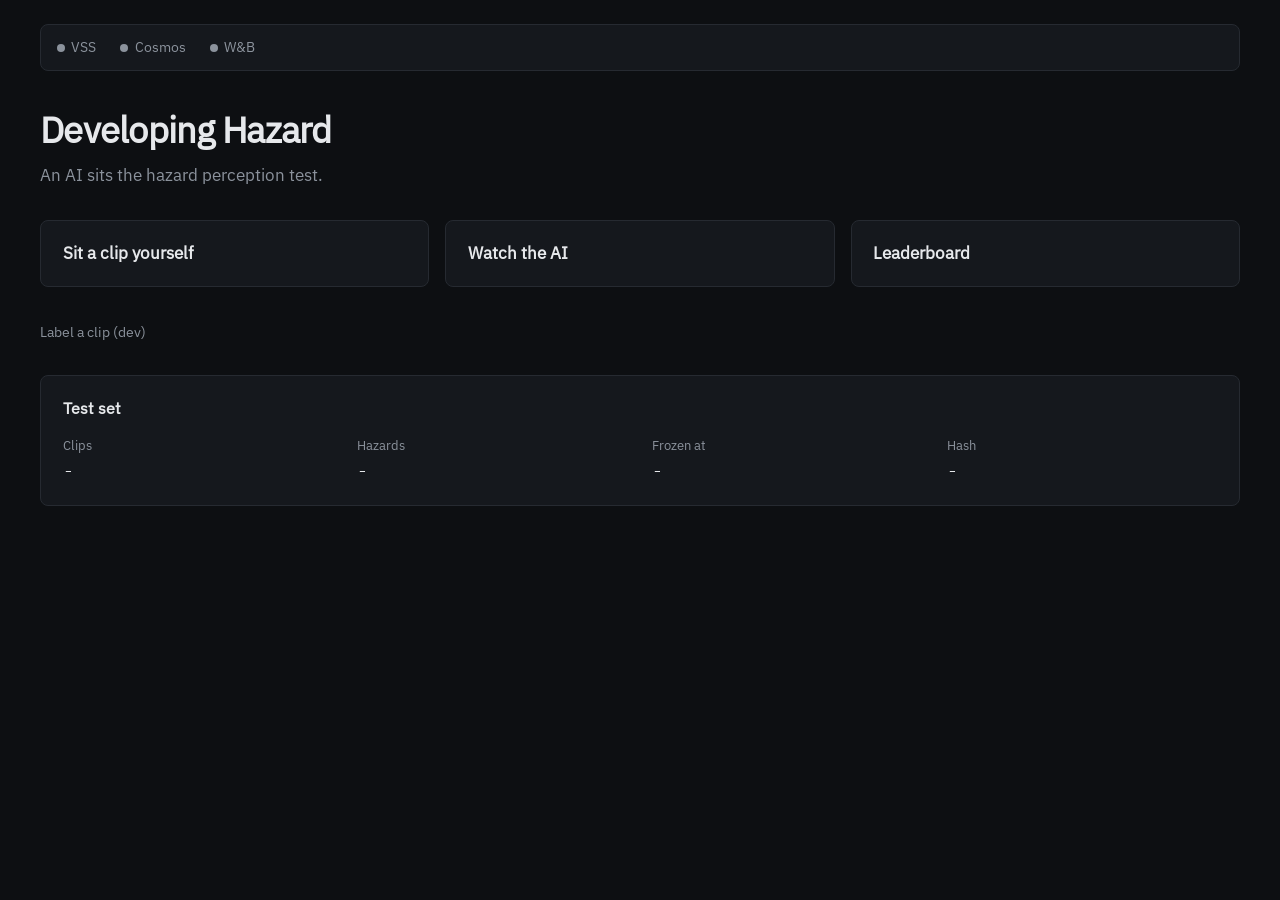
==== web/index.html @ b66892cf "Add the Phase 1 app skeleton, example stubs, and hello-world deploy. The dev server and pod need a c" ====
<!DOCTYPE html>
<html lang="en-GB">
  <head>
    <meta charset="utf-8" />
    <meta name="viewport" content="width=device-width, initial-scale=1" />
    <title>Developing Hazard</title>
    <link rel="stylesheet" href="style.css" />
  </head>
  <body>
    <div id="app"></div>
    <script type="module" src="app.js"></script>
    <script type="module" src="label.js"></script>
  </body>
</html>
---- web/style.css ----
@font-face {
  font-family: "IBM Plex Sans";
  font-style: normal;
  font-weight: 400;
  font-display: swap;
  src: url("fonts/ibm-plex-sans-400.woff2") format("woff2");
}

@font-face {
  font-family: "IBM Plex Mono";
  font-style: normal;
  font-weight: 400;
  font-display: swap;
  src: url("fonts/ibm-plex-mono-400.woff2") format("woff2");
}

:root {
  --bg: #0d0f12;
  --panel: #15181d;
  --border: #262a31;
  --text: #e6e8eb;
  --muted: #8b929c;
  --amber: #f5a524;
  --cyan: #22d3ee;
  --magenta: #e879f9;
  --red: #ef4444;
  --green: #22c55e;
}

*,
*::before,
*::after {
  box-sizing: border-box;
}

body {
  margin: 0;
  min-height: 100vh;
  background: var(--bg);
  color: var(--text);
  font-family: "IBM Plex Sans", system-ui, sans-serif;
  line-height: 1.5;
  padding: 1.5rem clamp(1rem, 3vw, 2.5rem) 2.5rem;
}

.mono,
.stat-value,
.health-strip .status-text {
  font-family: "IBM Plex Mono", ui-monospace, monospace;
}

a {
  color: var(--cyan);
  text-decoration: none;
}

a:hover {
  text-decoration: underline;
}

.app-shell {
  max-width: 1200px;
  margin: 0 auto;
}

.health-strip {
  display: flex;
  flex-wrap: wrap;
  align-items: center;
  gap: 1rem 1.5rem;
  padding: 0.75rem 1rem;
  background: var(--panel);
  border: 1px solid var(--border);
  border-radius: 8px;
  margin-bottom: 2rem;
  font-size: 0.875rem;
  color: var(--muted);
}

.health-item {
  display: inline-flex;
  align-items: center;
  gap: 0.4rem;
}

.health-dot {
  width: 8px;
  height: 8px;
  border-radius: 50%;
  background: var(--muted);
  flex-shrink: 0;
}

.health-dot.ok {
  background: var(--green);
}

.health-dot.bad {
  background: var(--red);
}

.home-header {
  margin-bottom: 2rem;
}

.home-header h1 {
  margin: 0 0 0.35rem;
  font-size: clamp(1.75rem, 3vw, 2.25rem);
  font-weight: 600;
  letter-spacing: -0.02em;
}

.home-header .subtitle {
  margin: 0;
  color: var(--muted);
  font-size: 1.05rem;
}

.card-grid {
  display: grid;
  grid-template-columns: repeat(auto-fit, minmax(220px, 1fr));
  gap: 1rem;
  margin-bottom: 1.25rem;
}

.card {
  display: block;
  padding: 1.25rem 1.35rem;
  background: var(--panel);
  border: 1px solid var(--border);
  border-radius: 8px;
  color: var(--text);
  transition: border-color 0.15s ease;
}

.card:hover {
  border-color: var(--muted);
  text-decoration: none;
}

.card-title {
  font-weight: 600;
  font-size: 1.05rem;
}

.dev-link {
  display: inline-block;
  margin-bottom: 2rem;
  font-size: 0.9rem;
  color: var(--muted);
}

.dev-link a {
  color: var(--muted);
}

.dev-link a:hover {
  color: var(--text);
}

.panel {
  background: var(--panel);
  border: 1px solid var(--border);
  border-radius: 8px;
  padding: 1.25rem 1.35rem;
  margin-bottom: 1.5rem;
}

.panel h2 {
  margin: 0 0 1rem;
  font-size: 1rem;
  font-weight: 600;
  color: var(--text);
}

.stats-grid {
  display: grid;
  grid-template-columns: repeat(auto-fit, minmax(140px, 1fr));
  gap: 1rem 1.5rem;
}

.stat-label {
  font-size: 0.8rem;
  color: var(--muted);
  margin-bottom: 0.2rem;
}

.stat-value {
  font-size: 1.1rem;
}

.route-screen {
  max-width: 960px;
}

.route-screen p {
  color: var(--muted);
  font-size: 1.05rem;
}

.score {
  font-family: "IBM Plex Mono", ui-monospace, monospace;
  font-size: 48px;
  line-height: 1;
  font-weight: 400;
  color: var(--green);
}

.player-host {
  position: relative;
  max-width: 960px;
}

.player-host video {
  display: block;
  width: 100%;
  max-width: 960px;
  background: #000;
}

.player-host video.player-hidden {
  position: absolute;
  width: 1px;
  height: 1px;
  opacity: 0;
  pointer-events: none;
}

.player-empty {
  padding: 2rem;
  text-align: center;
  color: var(--muted);
  background: var(--panel);
  border: 1px dashed var(--border);
  border-radius: 8px;
}
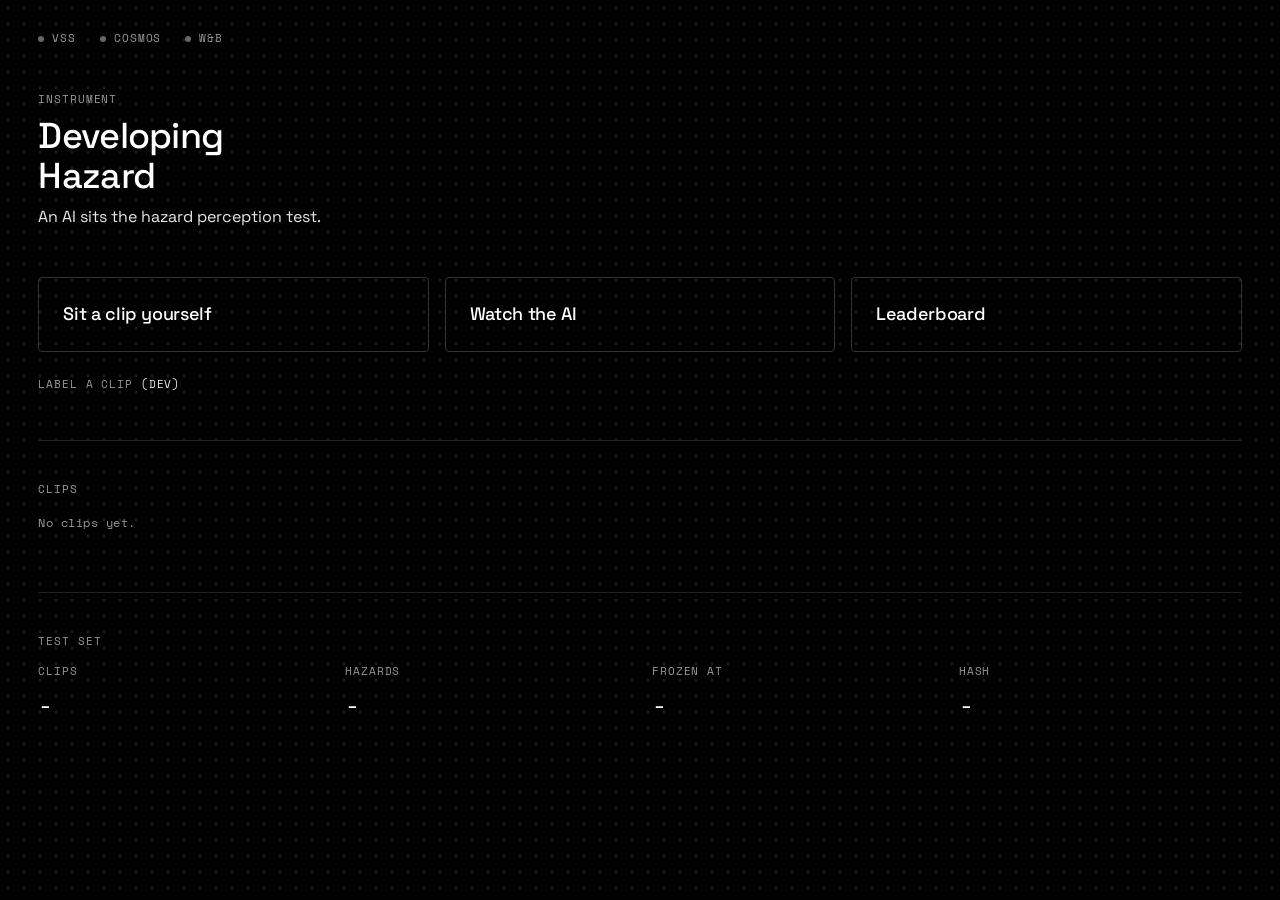
==== commit 06aa9eaa: "Restyle the app in the Nothing design system. OLED black, Space Grotesk, Space Mono, and a Doto scor" ====
--- a/web/index.html
+++ b/web/index.html
@@ -4,6 +4,7 @@
     <meta charset="utf-8" />
     <meta name="viewport" content="width=device-width, initial-scale=1" />
     <title>Developing Hazard</title>
+    <link rel="stylesheet" href="https://fonts.googleapis.com/css2?family=Doto:wght@500&family=Space+Grotesk:wght@400;500&family=Space+Mono:wght@400;700&display=swap" />
     <link rel="stylesheet" href="style.css" />
   </head>
   <body>
--- a/web/style.css
+++ b/web/style.css
@@ -1,30 +1,31 @@
-@font-face {
-  font-family: "IBM Plex Sans";
-  font-style: normal;
-  font-weight: 400;
-  font-display: swap;
-  src: url("fonts/ibm-plex-sans-400.woff2") format("woff2");
-}
-
-@font-face {
-  font-family: "IBM Plex Mono";
-  font-style: normal;
-  font-weight: 400;
-  font-display: swap;
-  src: url("fonts/ibm-plex-mono-400.woff2") format("woff2");
-}
+/* Nothing design system. Dark instrument panel.
+   Doto (hero numbers), Space Grotesk (UI), Space Mono (labels and data).
+   Loaded from Google Fonts in index.html. Fallbacks keep the page readable offline. */
 
 :root {
-  --bg: #0d0f12;
-  --panel: #15181d;
-  --border: #262a31;
-  --text: #e6e8eb;
-  --muted: #8b929c;
-  --amber: #f5a524;
-  --cyan: #22d3ee;
-  --magenta: #e879f9;
-  --red: #ef4444;
-  --green: #22c55e;
+  --black: #000000;
+  --surface: #111111;
+  --surface-raised: #1a1a1a;
+  --border: #222222;
+  --border-visible: #333333;
+  --text-disabled: #666666;
+  --text-secondary: #999999;
+  --text-primary: #e8e8e8;
+  --text-display: #ffffff;
+  --accent: #d71921;
+  --success: #4a9e5c;
+  --warning: #d4a843;
+  --interactive: #5b9bf6;
+  --bg: var(--black);
+  --panel: var(--surface);
+  --text: var(--text-primary);
+  --muted: var(--text-secondary);
+  --amber: var(--warning);
+  --cyan: var(--interactive);
+  --magenta: var(--accent);
+  --red: var(--accent);
+  --green: var(--success);
+  --ease: cubic-bezier(0.25, 0.1, 0.25, 1);
 }
 
 *,
@@ -36,174 +37,203 @@
 body {
   margin: 0;
   min-height: 100vh;
-  background: var(--bg);
-  color: var(--text);
-  font-family: "IBM Plex Sans", system-ui, sans-serif;
+  background-color: var(--black);
+  background-image: radial-gradient(circle, var(--border) 1px, transparent 1px);
+  background-size: 16px 16px;
+  color: var(--text-primary);
+  font-family: "Space Grotesk", "DM Sans", system-ui, sans-serif;
+  font-weight: 400;
+  font-size: 16px;
   line-height: 1.5;
-  padding: 1.5rem clamp(1rem, 3vw, 2.5rem) 2.5rem;
+  padding: 32px clamp(16px, 3vw, 48px) 64px;
 }
 
 .mono,
 .stat-value,
-.health-strip .status-text {
-  font-family: "IBM Plex Mono", ui-monospace, monospace;
+.risk-meter,
+.risk-readout,
+.board td,
+.event-feed,
+.compare-row {
+  font-family: "Space Mono", "JetBrains Mono", ui-monospace, monospace;
+}
+
+h1,
+h2,
+.card-title {
+  font-family: "Space Grotesk", system-ui, sans-serif;
+  font-weight: 500;
+  color: var(--text-display);
+  letter-spacing: -0.02em;
+}
+
+h1 {
+  margin: 0 0 8px;
+  font-size: 36px;
+  line-height: 1.1;
+}
+
+h2,
+.kicker,
+.stat-label,
+.health-strip,
+.muted,
+.board th,
+.dev-link,
+.legend,
+button,
+.latency-toggle,
+.agent-tabs {
+  font-family: "Space Mono", ui-monospace, monospace;
+}
+
+.kicker,
+.stat-label,
+.board th,
+.health-strip {
+  font-size: 11px;
+  line-height: 1.2;
+  letter-spacing: 0.08em;
+  text-transform: uppercase;
+  color: var(--text-secondary);
+}
+
+h2 {
+  margin: 32px 0 16px;
+  font-size: 11px;
+  letter-spacing: 0.08em;
+  text-transform: uppercase;
+  color: var(--text-secondary);
+  font-weight: 400;
 }
 
 a {
-  color: var(--cyan);
+  color: var(--interactive);
   text-decoration: none;
 }
 
 a:hover {
-  text-decoration: underline;
+  color: var(--text-display);
 }
 
 .app-shell {
-  max-width: 1200px;
+  max-width: 1760px;
   margin: 0 auto;
 }
 
 .health-strip {
   display: flex;
   flex-wrap: wrap;
-  align-items: center;
-  gap: 1rem 1.5rem;
-  padding: 0.75rem 1rem;
-  background: var(--panel);
-  border: 1px solid var(--border);
-  border-radius: 8px;
-  margin-bottom: 2rem;
-  font-size: 0.875rem;
-  color: var(--muted);
+  gap: 8px 24px;
+  margin-bottom: 48px;
 }
 
 .health-item {
   display: inline-flex;
   align-items: center;
-  gap: 0.4rem;
+  gap: 8px;
 }
 
 .health-dot {
-  width: 8px;
-  height: 8px;
+  width: 6px;
+  height: 6px;
   border-radius: 50%;
-  background: var(--muted);
-  flex-shrink: 0;
+  background: var(--text-disabled);
 }
 
 .health-dot.ok {
-  background: var(--green);
+  background: var(--success);
 }
 
 .health-dot.bad {
-  background: var(--red);
+  background: var(--accent);
 }
 
 .home-header {
-  margin-bottom: 2rem;
-}
-
-.home-header h1 {
-  margin: 0 0 0.35rem;
-  font-size: clamp(1.75rem, 3vw, 2.25rem);
-  font-weight: 600;
-  letter-spacing: -0.02em;
+  margin-bottom: 48px;
+  max-width: 18em;
 }
 
 .home-header .subtitle {
-  margin: 0;
-  color: var(--muted);
-  font-size: 1.05rem;
+  margin: 8px 0 0;
+  color: var(--text-primary);
+  font-family: "Space Grotesk", system-ui, sans-serif;
+  font-size: 16px;
+  letter-spacing: 0;
+  text-transform: none;
 }
 
 .card-grid {
   display: grid;
-  grid-template-columns: repeat(auto-fit, minmax(220px, 1fr));
-  gap: 1rem;
-  margin-bottom: 1.25rem;
+  grid-template-columns: repeat(3, minmax(0, 1fr));
+  gap: 16px;
+  margin-bottom: 16px;
 }
 
 .card {
   display: block;
-  padding: 1.25rem 1.35rem;
-  background: var(--panel);
-  border: 1px solid var(--border);
-  border-radius: 8px;
-  color: var(--text);
-  transition: border-color 0.15s ease;
+  padding: 24px;
+  background: transparent;
+  border: 1px solid var(--border-visible);
+  border-radius: 4px;
+  color: var(--text-display);
+  transition: border-color 200ms var(--ease);
 }
 
 .card:hover {
-  border-color: var(--muted);
+  border-color: var(--text-secondary);
   text-decoration: none;
 }
 
 .card-title {
-  font-weight: 600;
-  font-size: 1.05rem;
+  font-size: 18px;
+  line-height: 1.3;
 }
 
 .dev-link {
   display: inline-block;
-  margin-bottom: 2rem;
-  font-size: 0.9rem;
-  color: var(--muted);
+  margin: 8px 0 48px;
+  font-size: 11px;
+  letter-spacing: 0.08em;
+  text-transform: uppercase;
 }
 
 .dev-link a {
-  color: var(--muted);
-}
-
-.dev-link a:hover {
-  color: var(--text);
+  color: var(--text-secondary);
 }
 
 .panel {
-  background: var(--panel);
-  border: 1px solid var(--border);
-  border-radius: 8px;
-  padding: 1.25rem 1.35rem;
-  margin-bottom: 1.5rem;
-}
-
-.panel h2 {
-  margin: 0 0 1rem;
-  font-size: 1rem;
-  font-weight: 600;
-  color: var(--text);
+  background: transparent;
+  border-top: 1px solid var(--border);
+  border-radius: 0;
+  padding: 8px 0 32px;
+  margin-bottom: 16px;
 }
 
 .stats-grid {
   display: grid;
-  grid-template-columns: repeat(auto-fit, minmax(140px, 1fr));
-  gap: 1rem 1.5rem;
-}
-
-.stat-label {
-  font-size: 0.8rem;
-  color: var(--muted);
-  margin-bottom: 0.2rem;
+  grid-template-columns: repeat(4, minmax(0, 1fr));
+  gap: 24px;
 }
 
 .stat-value {
-  font-size: 1.1rem;
+  margin-top: 8px;
+  font-size: 24px;
+  color: var(--text-display);
 }
 
 .route-screen {
   max-width: 960px;
 }
 
-.route-screen p {
-  color: var(--muted);
-  font-size: 1.05rem;
-}
-
 .score {
-  font-family: "IBM Plex Mono", ui-monospace, monospace;
-  font-size: 48px;
+  font-family: "Doto", "Space Mono", monospace;
+  font-size: 64px;
   line-height: 1;
-  font-weight: 400;
-  color: var(--green);
+  font-weight: 500;
+  letter-spacing: -0.03em;
+  color: var(--text-display);
+  margin: 0;
 }
 
 .player-host {
@@ -216,6 +246,7 @@
   width: 100%;
   max-width: 960px;
   background: #000;
+  border: 1px solid var(--border-visible);
 }
 
 .player-host video.player-hidden {
@@ -226,11 +257,323 @@
   pointer-events: none;
 }
 
+.muted {
+  color: var(--text-secondary);
+  font-size: 12px;
+  letter-spacing: 0.04em;
+}
+
+.clip-list {
+  list-style: none;
+  margin: 0;
+  padding: 0;
+}
+
+.clip-list li {
+  display: flex;
+  flex-wrap: wrap;
+  gap: 8px 16px;
+  padding: 12px 0;
+  border-bottom: 1px solid var(--border);
+  font-family: "Space Mono", monospace;
+  font-size: 12px;
+  letter-spacing: 0.04em;
+  color: var(--text-secondary);
+}
+
+.sit-form,
+.watch-layout {
+  display: flex;
+  flex-wrap: wrap;
+  gap: 24px;
+  margin: 24px 0;
+}
+
+.sit-form label {
+  display: flex;
+  flex-direction: column;
+  gap: 8px;
+  font-family: "Space Mono", monospace;
+  font-size: 11px;
+  letter-spacing: 0.08em;
+  text-transform: uppercase;
+  color: var(--text-secondary);
+}
+
+input,
+select {
+  font-family: "Space Grotesk", system-ui, sans-serif;
+  font-size: 16px;
+  letter-spacing: 0;
+  text-transform: none;
+  color: var(--text-primary);
+  background: var(--black);
+  border: 1px solid var(--border-visible);
+  border-radius: 4px;
+  padding: 8px 10px;
+}
+
+.timeline-bar {
+  position: relative;
+  height: 12px;
+  margin-top: 16px;
+  background: var(--surface);
+  border: 1px solid var(--border-visible);
+}
+
+.window-band {
+  position: absolute;
+  top: 2px;
+  bottom: 2px;
+  background: var(--warning);
+  opacity: 0.35;
+}
+
+.flag {
+  position: absolute;
+  top: 0;
+  width: 2px;
+  height: 100%;
+}
+
+.flag.human {
+  background: var(--accent);
+}
+
+.flag.agent {
+  background: var(--text-display);
+}
+
+.pattern-flag {
+  color: var(--accent);
+  font-family: "Space Mono", monospace;
+  font-size: 12px;
+  letter-spacing: 0.04em;
+}
+
+.watch-stage {
+  position: relative;
+  flex: 1 1 640px;
+}
+
+.watch-side {
+  flex: 0 1 280px;
+}
+
+.box-overlay {
+  position: absolute;
+  left: 0;
+  top: 0;
+  pointer-events: none;
+}
+
+.event-feed {
+  margin: 16px 0 0;
+  padding: 0;
+  list-style: none;
+  font-size: 12px;
+  letter-spacing: 0.02em;
+  color: var(--text-secondary);
+}
+
+.event-feed li {
+  padding: 6px 0;
+  border-bottom: 1px solid var(--border);
+}
+
+.risk-wrap {
+  display: flex;
+  align-items: flex-end;
+  gap: 12px;
+  margin: 16px 0;
+}
+
+.risk-meter {
+  position: relative;
+  width: 8px;
+  height: 120px;
+  border: 1px solid var(--border-visible);
+  background: var(--black);
+}
+
+.risk-fill {
+  position: absolute;
+  left: 0;
+  right: 0;
+  bottom: 0;
+  height: 0;
+  background: var(--text-display);
+}
+
+.risk-readout {
+  font-size: 12px;
+  letter-spacing: 0.06em;
+  text-transform: uppercase;
+  color: var(--text-secondary);
+}
+
+.risk-curve {
+  display: block;
+  width: 100%;
+  max-width: 960px;
+  height: 72px;
+  margin-top: 8px;
+  background: transparent;
+  border-bottom: 1px solid var(--border);
+}
+
 .player-empty {
-  padding: 2rem;
-  text-align: center;
-  color: var(--muted);
-  background: var(--panel);
-  border: 1px dashed var(--border);
-  border-radius: 8px;
-}
+  padding: 48px;
+  text-align: left;
+  color: var(--text-secondary);
+  background: transparent;
+  border: 1px solid var(--border-visible);
+  border-radius: 4px;
+  font-family: "Space Mono", monospace;
+  font-size: 12px;
+  letter-spacing: 0.06em;
+  text-transform: uppercase;
+}
+
+button {
+  font-size: 11px;
+  letter-spacing: 0.08em;
+  text-transform: uppercase;
+  color: var(--text-primary);
+  background: transparent;
+  border: 1px solid var(--border-visible);
+  border-radius: 4px;
+  padding: 8px 12px;
+  transition: border-color 200ms var(--ease), color 200ms var(--ease);
+}
+
+button:hover:not(:disabled) {
+  border-color: var(--text-secondary);
+  color: var(--text-display);
+}
+
+button:disabled {
+  color: var(--text-disabled);
+  border-color: var(--border);
+  opacity: 0.4;
+}
+
+button[aria-pressed="true"] {
+  border-color: var(--text-display);
+  color: var(--text-display);
+}
+
+.sit-compare {
+  display: grid;
+  grid-template-columns: minmax(16rem, 20rem) minmax(16rem, 1fr);
+  gap: 48px;
+  margin-top: 32px;
+  align-items: start;
+}
+
+.compare-row {
+  display: grid;
+  grid-template-columns: 8rem 3rem minmax(8rem, 1fr);
+  gap: 8px;
+  align-items: center;
+  margin: 8px 0;
+  font-size: 12px;
+}
+
+.agent-tabs,
+.latency-toggle {
+  display: flex;
+  flex-wrap: wrap;
+  gap: 8px;
+  margin: 16px 0 24px;
+}
+
+.example-banner {
+  border: 1px solid var(--accent);
+  color: var(--accent);
+  padding: 8px 12px;
+  font-family: "Space Mono", monospace;
+  font-size: 12px;
+  letter-spacing: 0.06em;
+  text-transform: uppercase;
+}
+
+.board {
+  width: 100%;
+  border-collapse: collapse;
+  margin: 8px 0 32px;
+}
+
+.board th,
+.board td {
+  text-align: left;
+  padding: 12px 8px 12px 0;
+  border-bottom: 1px solid var(--border);
+  vertical-align: middle;
+  font-size: 12px;
+}
+
+.board td {
+  color: var(--text-primary);
+}
+
+.interval {
+  display: flex;
+  align-items: center;
+  gap: 8px;
+  min-width: 9rem;
+}
+
+.interval-track {
+  position: relative;
+  flex: 1;
+  height: 8px;
+  background: var(--surface);
+  border: 1px solid var(--border-visible);
+}
+
+.interval-fill {
+  position: absolute;
+  left: 0;
+  top: 0;
+  bottom: 0;
+  background: var(--text-display);
+  opacity: 0.85;
+}
+
+.interval-ci {
+  position: absolute;
+  top: 0;
+  bottom: 0;
+  border-left: 1px solid var(--text-secondary);
+  border-right: 1px solid var(--text-secondary);
+}
+
+.dvsa-line {
+  position: absolute;
+  top: -4px;
+  bottom: -4px;
+  border-left: 1px dashed var(--warning);
+}
+
+.type-bar {
+  display: grid;
+  grid-template-columns: 8rem 1fr 4rem;
+  gap: 8px;
+  align-items: center;
+  margin: 8px 0;
+  font-family: "Space Mono", monospace;
+  font-size: 12px;
+}
+
+.miss-panel h2 {
+  margin-top: 32px;
+}
+
+@media (max-width: 800px) {
+  .card-grid,
+  .stats-grid,
+  .sit-compare {
+    grid-template-columns: 1fr;
+  }
+}
